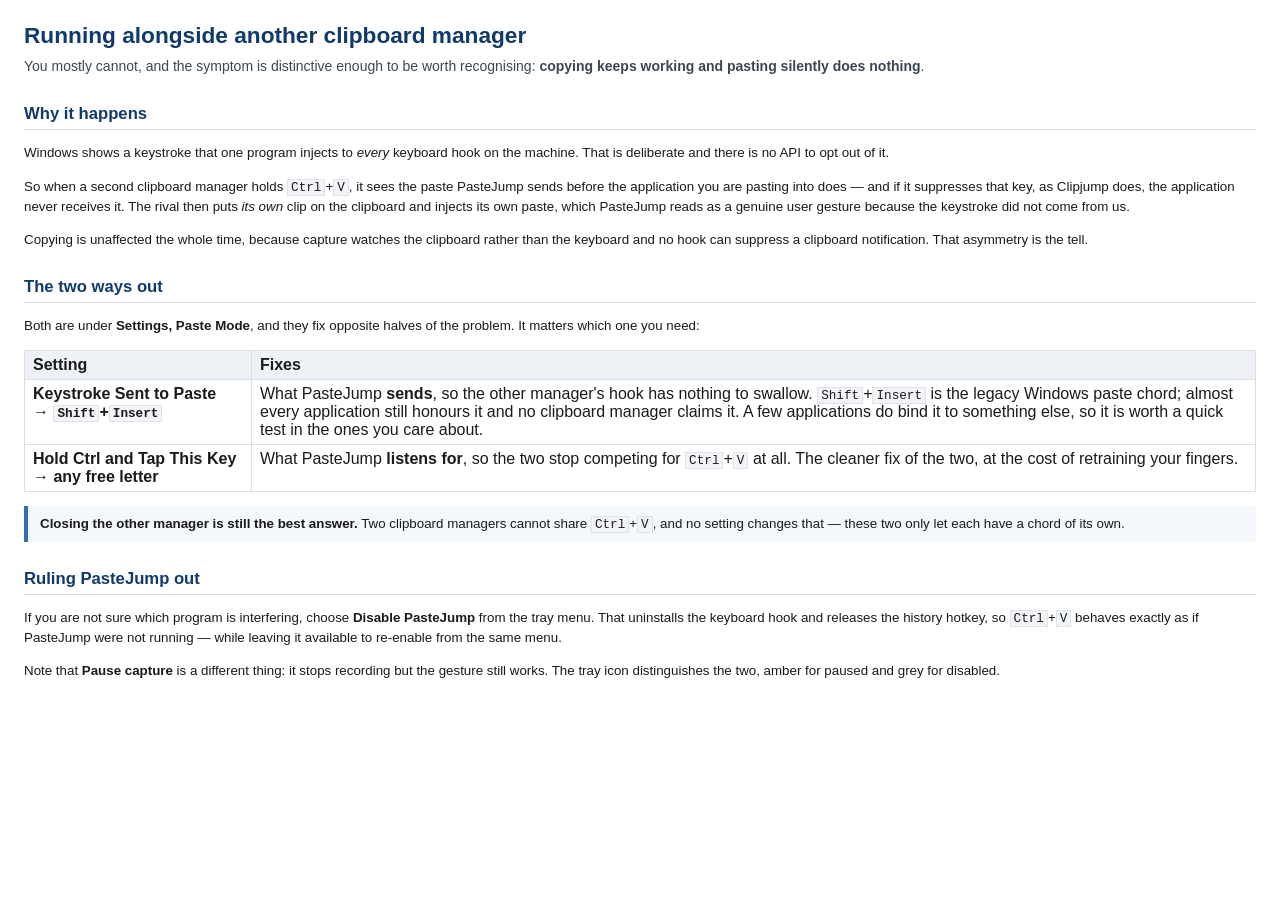
==== docs/help/coexisting.html @ 397a50e0 "Add a compiled HTML Help manual, and a script to build it docs/help is nine topics compiled to artif" ====
<html>
<head>
<meta http-equiv="Content-Type" content="text/html; charset=utf-8">
<title>Another clipboard manager</title>
<link rel="stylesheet" type="text/css" href="styles.css">
</head>
<body>

<h1>Running alongside another clipboard manager</h1>
<p class="lead">You mostly cannot, and the symptom is distinctive enough to be worth recognising:
<b>copying keeps working and pasting silently does nothing</b>.</p>

<h2>Why it happens</h2>

<p>Windows shows a keystroke that one program injects to <i>every</i> keyboard hook on the machine. That
is deliberate and there is no API to opt out of it.</p>

<p>So when a second clipboard manager holds <code>Ctrl</code>+<code>V</code>, it sees the paste PasteJump
sends before the application you are pasting into does &mdash; and if it suppresses that key, as Clipjump
does, the application never receives it. The rival then puts <i>its own</i> clip on the clipboard and
injects its own paste, which PasteJump reads as a genuine user gesture because the keystroke did not come
from us.</p>

<p>Copying is unaffected the whole time, because capture watches the clipboard rather than the keyboard
and no hook can suppress a clipboard notification. That asymmetry is the tell.</p>

<h2>The two ways out</h2>

<p>Both are under <b>Settings, Paste Mode</b>, and they fix opposite halves of the problem. It matters
which one you need:</p>

<table>
<tr><th>Setting</th><th>Fixes</th></tr>

<tr><td class="name">Keystroke Sent to Paste<br>&rarr; <code>Shift</code>+<code>Insert</code></td>
<td>What PasteJump <b>sends</b>, so the other manager's hook has nothing to swallow.
<code>Shift</code>+<code>Insert</code> is the legacy Windows paste chord; almost every application still
honours it and no clipboard manager claims it. A few applications do bind it to something else, so it is
worth a quick test in the ones you care about.</td></tr>

<tr><td class="name">Hold Ctrl and Tap This Key<br>&rarr; any free letter</td>
<td>What PasteJump <b>listens for</b>, so the two stop competing for <code>Ctrl</code>+<code>V</code> at
all. The cleaner fix of the two, at the cost of retraining your fingers.</td></tr>
</table>

<div class="note">
<p><b>Closing the other manager is still the best answer.</b> Two clipboard managers cannot share
<code>Ctrl</code>+<code>V</code>, and no setting changes that &mdash; these two only let each have a chord
of its own.</p>
</div>

<h2>Ruling PasteJump out</h2>

<p>If you are not sure which program is interfering, choose <b>Disable PasteJump</b> from the tray menu.
That uninstalls the keyboard hook and releases the history hotkey, so <code>Ctrl</code>+<code>V</code>
behaves exactly as if PasteJump were not running &mdash; while leaving it available to re-enable from the
same menu.</p>

<p>Note that <b>Pause capture</b> is a different thing: it stops recording but the gesture still works.
The tray icon distinguishes the two, amber for paused and grey for disabled.</p>

</body>
</html>
---- docs/help/styles.css ----
/*
    Styling for the compiled help.

    Deliberately old-fashioned CSS. A .chm is rendered by the HTML Help viewer, which is the Internet
    Explorer engine in a legacy document mode - flexbox, grid, CSS variables and media queries are
    unavailable or unreliable there. Tables and floats are what work, so tables and floats are what this
    uses. Nothing here should be "modernised" without opening the .chm afterwards to check.
*/

body {
    font-family: "Segoe UI", Tahoma, sans-serif;
    font-size: 10pt;
    line-height: 1.5;
    color: #1a1a1a;
    background: #ffffff;
    margin: 0;
    padding: 18px 24px 32px 24px;
}

h1 {
    font-size: 17pt;
    font-weight: 600;
    margin: 0 0 4px 0;
    color: #103a6b;
}

h2 {
    font-size: 12.5pt;
    font-weight: 600;
    margin: 24px 0 6px 0;
    color: #103a6b;
    border-bottom: 1px solid #d8dee6;
    padding-bottom: 3px;
}

h3 {
    font-size: 10.5pt;
    font-weight: 600;
    margin: 18px 0 4px 0;
}

p.lead {
    font-size: 10.5pt;
    color: #3c4653;
    margin: 0 0 18px 0;
}

table {
    border-collapse: collapse;
    margin: 10px 0 14px 0;
    width: 100%;
}

th {
    text-align: left;
    font-weight: 600;
    background: #eef2f7;
    border: 1px solid #d8dee6;
    padding: 5px 8px;
    vertical-align: top;
}

td {
    border: 1px solid #d8dee6;
    padding: 5px 8px;
    vertical-align: top;
}

/* Key column: narrow, centred, monospaced so chords line up down the page. */
td.key {
    width: 116px;
    white-space: nowrap;
    font-family: Consolas, "Courier New", monospace;
    background: #f7f9fc;
}

td.name {
    width: 210px;
    font-weight: 600;
}

code, kbd {
    font-family: Consolas, "Courier New", monospace;
    font-size: 9.5pt;
    background: #f2f4f8;
    border: 1px solid #dde3ea;
    padding: 0 3px;
}

pre {
    font-family: Consolas, "Courier New", monospace;
    font-size: 9pt;
    background: #f7f9fc;
    border: 1px solid #dde3ea;
    padding: 8px 10px;
    overflow: auto;
}

ul, ol {
    margin: 8px 0 14px 0;
    padding-left: 26px;
}

li {
    margin-bottom: 5px;
}

/* A call-out. Border on one side only: a full box reads as an error dialog. */
div.note {
    background: #f4f8fd;
    border-left: 4px solid #2f6fb5;
    padding: 8px 12px;
    margin: 12px 0 16px 0;
}

div.warn {
    background: #fdf6f2;
    border-left: 4px solid #c25a1c;
    padding: 8px 12px;
    margin: 12px 0 16px 0;
}

div.note p, div.warn p {
    margin: 0;
}

a { color: #1a5fb4; }
a:hover { color: #103a6b; }

p.footer {
    margin-top: 28px;
    padding-top: 8px;
    border-top: 1px solid #e4e9ef;
    color: #6b7683;
    font-size: 8.5pt;
}
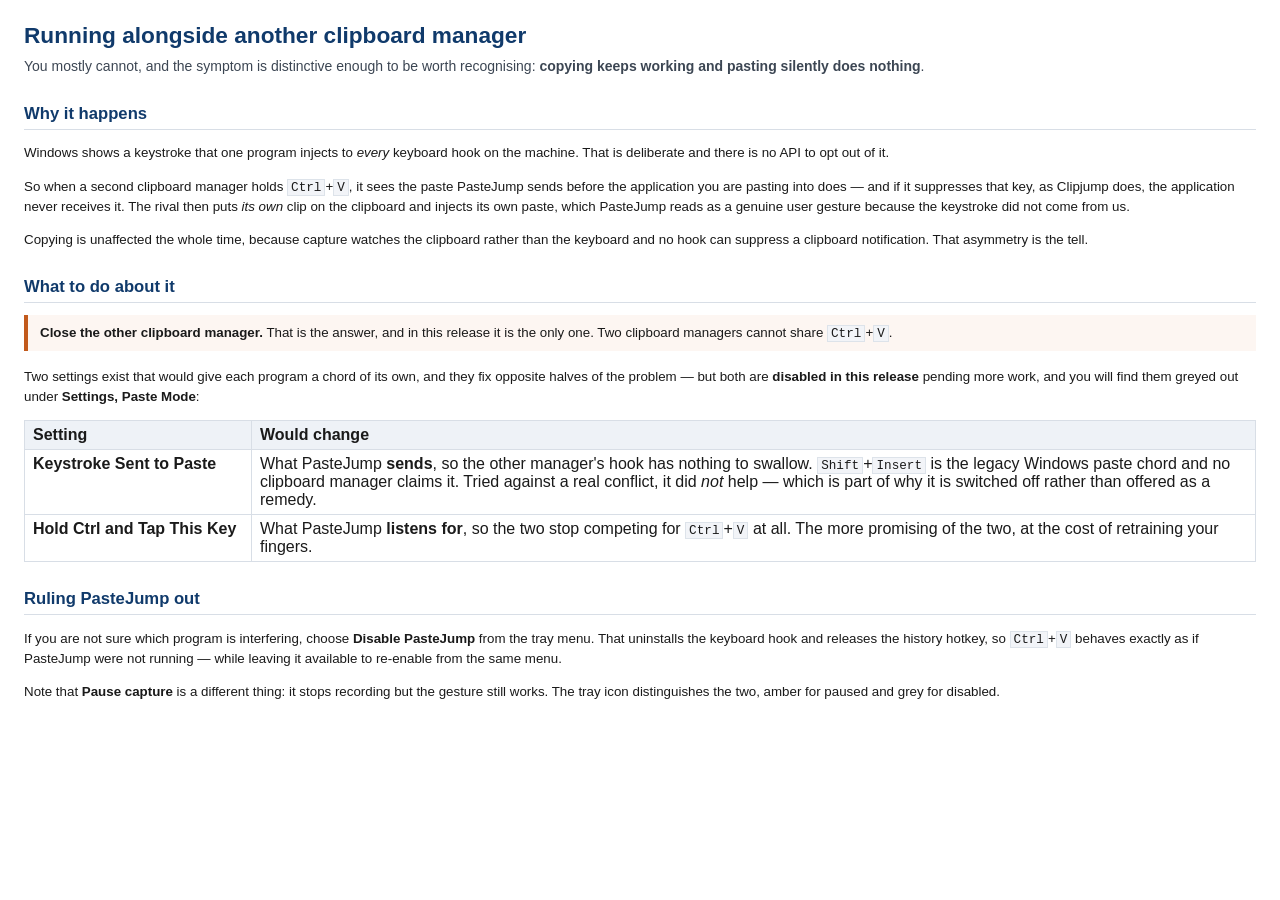
==== commit b4e2f560: "Stop the help and the README recommending two controls that are disabled Both the manual I just wrot" ====
--- a/docs/help/coexisting.html
+++ b/docs/help/coexisting.html
@@ -24,30 +24,30 @@
 <p>Copying is unaffected the whole time, because capture watches the clipboard rather than the keyboard
 and no hook can suppress a clipboard notification. That asymmetry is the tell.</p>
 
-<h2>The two ways out</h2>
+<h2>What to do about it</h2>
 
-<p>Both are under <b>Settings, Paste Mode</b>, and they fix opposite halves of the problem. It matters
-which one you need:</p>
+<div class="warn">
+<p><b>Close the other clipboard manager.</b> That is the answer, and in this release it is the only one.
+Two clipboard managers cannot share <code>Ctrl</code>+<code>V</code>.</p>
+</div>
+
+<p>Two settings exist that would give each program a chord of its own, and they fix opposite halves of the
+problem &mdash; but both are <b>disabled in this release</b> pending more work, and you will find them
+greyed out under <b>Settings, Paste Mode</b>:</p>
 
 <table>
-<tr><th>Setting</th><th>Fixes</th></tr>
+<tr><th>Setting</th><th>Would change</th></tr>
 
-<tr><td class="name">Keystroke Sent to Paste<br>&rarr; <code>Shift</code>+<code>Insert</code></td>
+<tr><td class="name">Keystroke Sent to Paste</td>
 <td>What PasteJump <b>sends</b>, so the other manager's hook has nothing to swallow.
-<code>Shift</code>+<code>Insert</code> is the legacy Windows paste chord; almost every application still
-honours it and no clipboard manager claims it. A few applications do bind it to something else, so it is
-worth a quick test in the ones you care about.</td></tr>
+<code>Shift</code>+<code>Insert</code> is the legacy Windows paste chord and no clipboard manager claims
+it. Tried against a real conflict, it did <i>not</i> help &mdash; which is part of why it is switched off
+rather than offered as a remedy.</td></tr>
 
-<tr><td class="name">Hold Ctrl and Tap This Key<br>&rarr; any free letter</td>
+<tr><td class="name">Hold Ctrl and Tap This Key</td>
 <td>What PasteJump <b>listens for</b>, so the two stop competing for <code>Ctrl</code>+<code>V</code> at
-all. The cleaner fix of the two, at the cost of retraining your fingers.</td></tr>
+all. The more promising of the two, at the cost of retraining your fingers.</td></tr>
 </table>
-
-<div class="note">
-<p><b>Closing the other manager is still the best answer.</b> Two clipboard managers cannot share
-<code>Ctrl</code>+<code>V</code>, and no setting changes that &mdash; these two only let each have a chord
-of its own.</p>
-</div>
 
 <h2>Ruling PasteJump out</h2>
 
